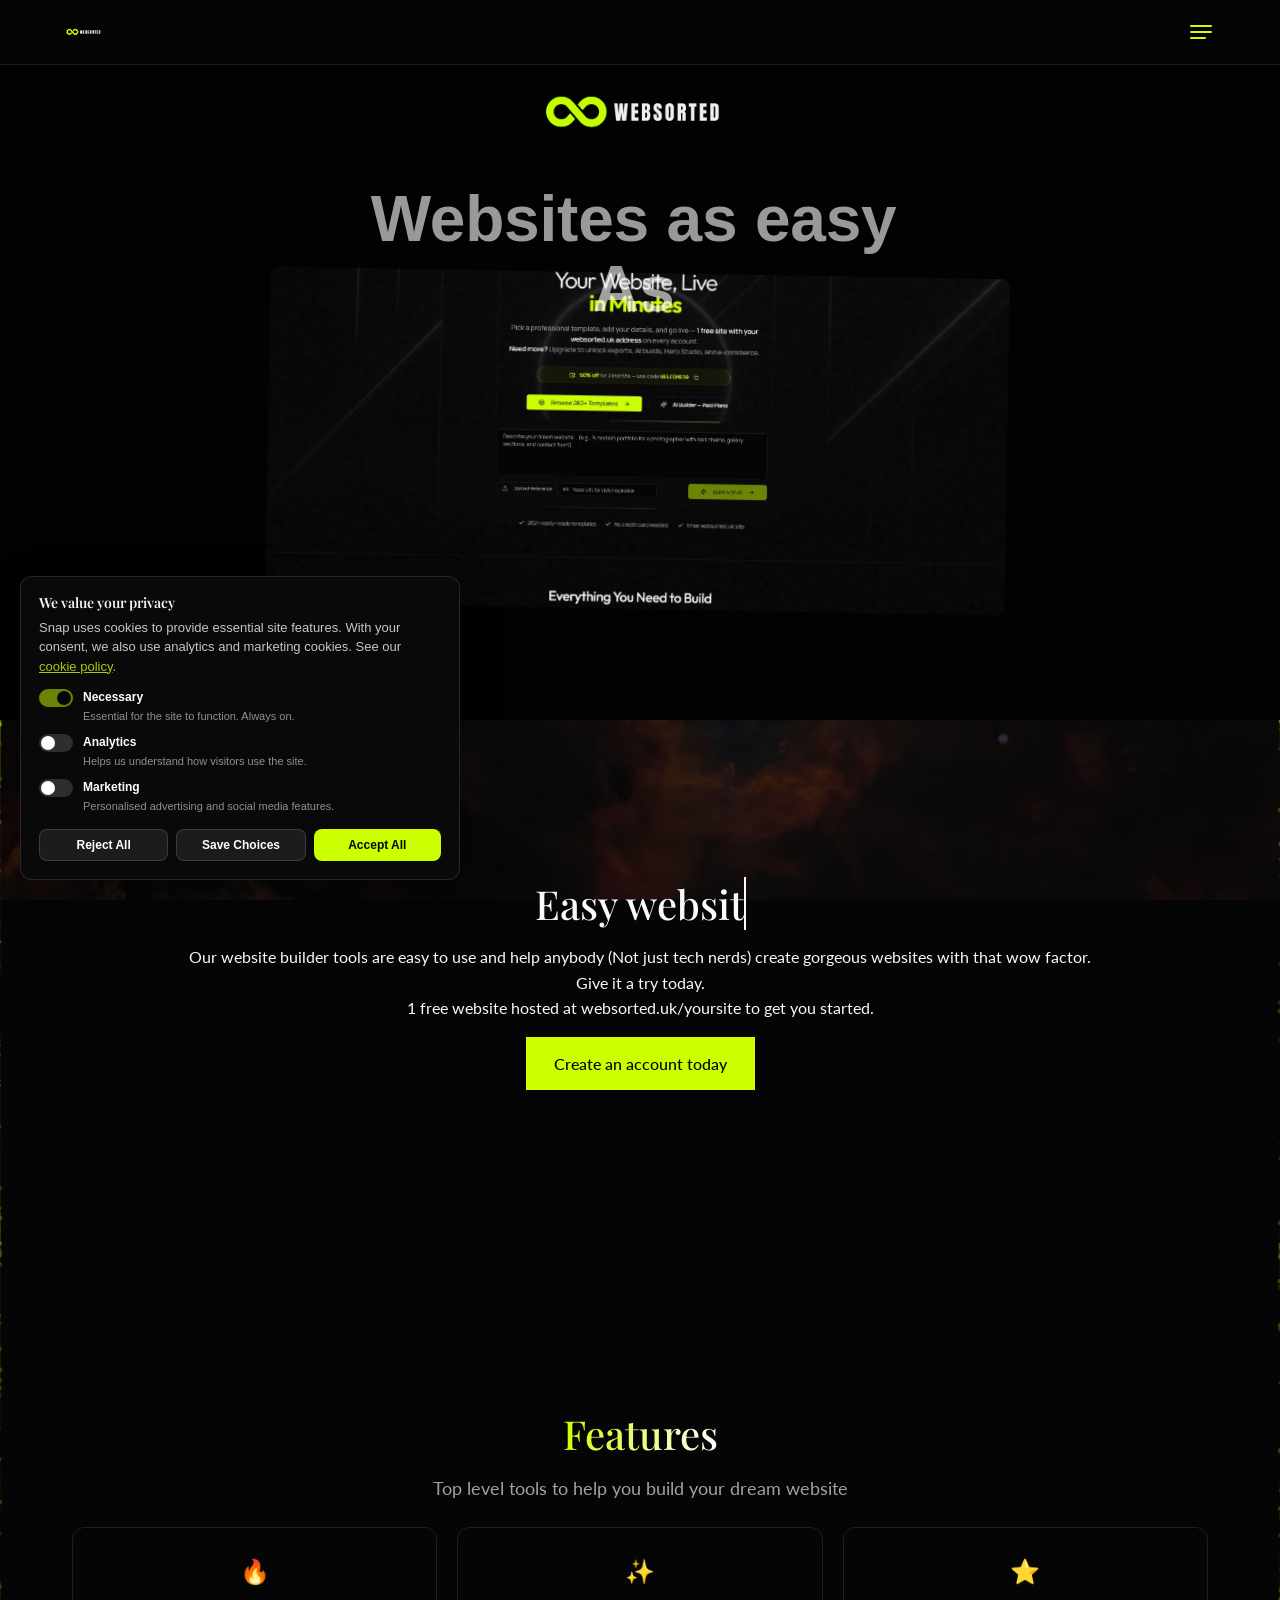
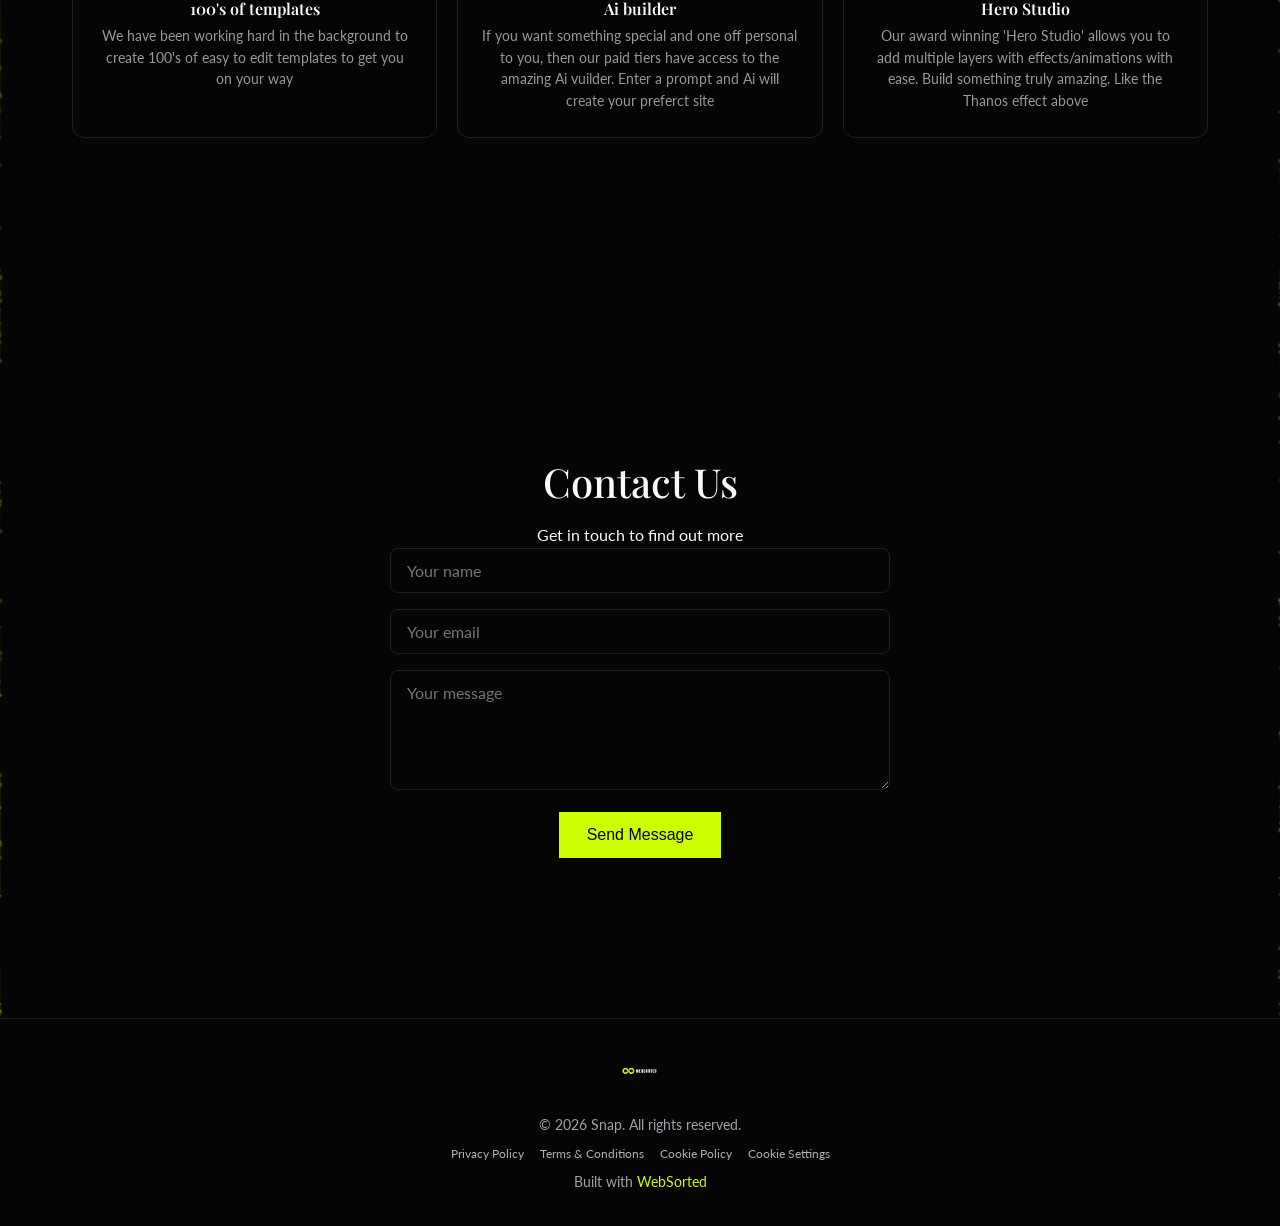
==== index.html @ fa904b23 "Deploy from WebSorted" ====
<!DOCTYPE html>
<html lang="en">
<head>
    <meta charset="UTF-8">
    <meta name="viewport" content="width=device-width, initial-scale=1.0">
    <meta name="description" content="Snap - Exquisite dining experience">
    <title>Snap</title>
    
    <link rel="canonical" href="https://arzcakes.github.io/snap/">
    <meta property="og:site_name" content="Snap">
    <meta property="og:type" content="website">
    <meta property="og:title" content="Snap">
    <meta property="og:description" content="Snap - Exquisite dining experience">
    <meta property="og:url" content="https://arzcakes.github.io/snap/">
    <meta property="og:image" content="[data-uri]">
    <meta name="twitter:card" content="summary_large_image">
    <meta name="twitter:title" content="Snap">
    <meta name="twitter:description" content="Snap - Exquisite dining experience">
    <meta name="twitter:image" content="[data-uri]">
    <link rel="preconnect" href="https://fonts.googleapis.com">
    <link rel="preconnect" href="https://fonts.gstatic.com" crossorigin>
    <link href="https://fonts.googleapis.com/css2?family=Playfair+Display:wght@300;400;500;600;700&family=Lato:wght@300;400;500;600&display=swap" rel="stylesheet">
    <link rel="stylesheet" href="styles.css">
    
    <script type="application/ld+json">{"@context":"https://schema.org","@graph":[{"@type":"WebSite","name":"Snap","description":"Snap - Exquisite dining experience","url":"https://arzcakes.github.io/snap/"}]}</script>
    
    <style>
      html{scroll-behavior:smooth;}
      /* Contact bar visual */
      .ws-contact-bar{font-size:12px;line-height:1.4;border-bottom:1px solid rgba(127,127,127,0.15);background:rgba(0,0,0,0.02);}
      @media (prefers-color-scheme:dark){.ws-contact-bar{background:rgba(255,255,255,0.03);}}
      body.theme-dark .ws-contact-bar,[data-theme="dark"] .ws-contact-bar{background:rgba(255,255,255,0.04);}
      .ws-cbar-inner{display:flex;align-items:center;justify-content:flex-end;gap:14px;padding:8px 0;min-height:36px;flex-wrap:wrap;}
      .ws-cbar-link{display:inline-flex;align-items:center;gap:6px;color:inherit;opacity:0.75;text-decoration:none;transition:opacity .15s,color .15s;}
      .ws-cbar-link:hover{opacity:1;color:#CCFF00;text-decoration:underline;text-underline-offset:3px;}
      .ws-cbar-ic{flex-shrink:0;opacity:0.9;}
      .ws-cbar-sep{width:1px;height:12px;background:currentColor;opacity:0.2;}
      @media (max-width:640px){
        .ws-contact-bar .ws-cbar-text{display:none;}
        .ws-cbar-inner{gap:18px;justify-content:center;}
        .ws-contact-bar.ws-cbar-hide-mobile{display:none;}
      }
      /* When the header owns positioning (sticky OR contact bar), the legacy
         .navbar{position:fixed} must be neutralised so nav + bar move as one. */
      .ws-site-header--owns .navbar{position:static;top:auto;left:auto;right:auto;}
      .ws-site-header--owns{position:relative;z-index:100;background:rgba(5,5,5,0.92);-webkit-backdrop-filter:saturate(1.4) blur(10px);backdrop-filter:saturate(1.4) blur(10px);border-bottom:1px solid var(--border,rgba(127,127,127,0.15));}
      [data-theme="dark"] .ws-site-header--owns,body.theme-dark .ws-site-header--owns{background:rgba(5,5,5,0.92);}
      [data-theme="light"] .ws-site-header--owns,body.theme-light .ws-site-header--owns{background:rgba(250,250,250,0.92);}
      /* Sticky behaviour */
      
      /* CRITICAL for position:sticky — any ancestor with `overflow:hidden`
         silently breaks sticky. The exporter's default body rule uses
         `overflow-x:hidden` which kills sticky on Samsung/Chrome/Safari.
         Override with `overflow-x:clip` (same visual result, does NOT create
         a scroll container, so sticky keeps working). */
      
      /* Mobile: make absolutely sure sticky is respected (some parent containers add overflow) */
      
      /* When the header owns positioning, the legacy body/hero padding-top:64px
         (added to compensate for the old fixed navbar) can cause double spacing.
         Neutralise it on the hero so the first section sits flush under the header. */
      .ws-site-header--owns + main .hero:first-child{padding-top:1rem;}
      /* Anchor jump offset — relevant whenever the header is sticky */
      
    </style>
    <script>
    (function(){
      // Compute the actual header height after load and expose as --ws-header-h
      // so scroll-padding-top + any layout offsets align pixel-perfectly, and
      // hide the legacy .navbar fixed positioning in the same frame.
      var root=document.documentElement;
      function setH(){
        var h=document.querySelector('.ws-site-header');
        if(!h)return;
        root.style.setProperty('--ws-header-h', h.offsetHeight + 'px');
      }
      if(document.readyState!=='loading'){setH();}else{document.addEventListener('DOMContentLoaded',setH);}
      window.addEventListener('resize',setH,{passive:true});
      window.addEventListener('load',setH,{passive:true});
    })();
    </script>
</head>
<body class="page-home">
    
    <div class="site-bg" style="background-image: url('[data-uri]'); background-attachment: fixed;"></div>
    <div class="site-bg-overlay" style="background: rgba(0,0,0,0.75);"></div>
    <header class="ws-site-header">
    <nav class="navbar">
        <div class="container nav-container">
            <a href="index.html" class="logo"><img src="[data-uri]" alt="Snap" class="nav-logo" style="height: 40px;"></a>
            <button class="hamburger" onclick="document.querySelector('.nav-mobile').classList.toggle('open')" aria-label="Menu">
                <span></span><span></span><span></span>
            </button>
        </div>
        <div class="nav-mobile">
            <a href="#section-1776413954912" class="nav-link">Snapping fingers</a>
<a href="#section-1776409153781" class="nav-link">Easy websites</a>
<a href="#section-1776409165657" class="nav-link">Features</a>
<a href="#section-1776510766763" class="nav-link">Contact Us</a>

        </div>
    </nav></header>

    <main style="overflow-x:clip;">
        
    <style>
      @media(max-width:767px){
        #custom-hero{aspect-ratio:9/16 !important;min-height:auto;}
        #custom-hero .ws-hero-canvas{position:relative !important;width:100%;height:100%;}
      }
    </style>
    <section id="custom-hero" class="section ws-custom-hero" style="position:relative;overflow:visible;width:100%;aspect-ratio:16/9;background-color:#050505;">
        <div style="position:absolute;inset:0;background:rgba(0,0,0,0.5);"></div>
        <div class="ws-hero-canvas" style="position:relative;left:0;width:100%;height:100%;overflow:visible;">
        <div id="ws-layer-dqz6ow4k2" class="ws-hero-layer" style="position:absolute;left:19.833333333333336%;width:60%;top:34.41%;height:60%;z-index:0;transform:rotate(1deg);overflow:visible;" data-scroll-from='{"opacity": 0}' data-scroll-to='{"opacity": 1}' data-dust-layer="true"><div style="width:100%;height:100%;opacity:1;overflow:visible;"><div class="ws-dust-dissolve" data-dust-wind="160" data-dust-dir="scatter" style="width:100%;height:100%;position:relative;overflow:visible;"><img src="[data-uri]" alt="" crossorigin="anonymous" style="width:100%;height:100%;object-fit:cover;border-radius:8px;display:block;transition:opacity 0.15s ease;" class="ws-dust-img"><canvas style="position:absolute;top:-200%;left:-200%;width:500%;height:500%;pointer-events:none;opacity:0;" class="ws-dust-canvas"></canvas></div></div></div>
<style>@media(max-width:1023px){#ws-layer-dqz6ow4k2{left:19.31% !important;width:60% !important;top:36.49% !important;height:60% !important}}</style>
<div id="ws-layer-n9xprxiy2" class="ws-hero-layer" style="position:absolute;left:41.333333333333336%;width:18%;top:97.5%;z-index:1;transform:rotate(2deg);" data-parallax="0.75" data-scroll-from='{"opacity": 0}' data-scroll-to='{"opacity": 1}' data-scroll-delay='0.3'><div style="width:100%;height:100%;opacity:1;"><style>.ws-hero-btn-n9xprxiy2:hover{background-color:#B8E600!important;color:!important;transform:scale(1.05);}</style><a class="ws-hero-btn-n9xprxiy2" href="https://ai-site-gen-18.preview.emergentagent.com/pricing" target="_blank" rel="noopener noreferrer" style="display:inline-flex;align-items:center;gap:0.4em;justify-content:center;font-family:Outfit,sans-serif;font-size:clamp(10px,1.333vw,16px);font-weight:600;color:#000000;background-color:#CCFF00;border:none;border-radius:8px;padding:clamp(6px,1.167vw,14px) clamp(12px,2.333vw,28px);cursor:pointer;white-space:nowrap;text-decoration:none;transition:background-color 0.2s,color 0.2s,transform 0.2s;">Hero Studio!</a></div></div>
<style>@media(max-width:767px){#ws-layer-n9xprxiy2{left:42.36% !important;width:18% !important;top:95.32% !important}}</style>
<div id="ws-layer-zt0rao9zn" class="ws-hero-layer ws-anim-fadeIn" style="position:absolute;left:19.5%;width:60%;top:14.93%;z-index:2;--anim-dur:1s;--anim-delay:0.5s;" data-parallax="0.4" data-mouse-follow="0.3"><div style="width:100%;height:100%;opacity:0.6;filter:blur(0.042vw);"><div style="font-family:Outfit,sans-serif;font-size:clamp(16px, 5.333vw, 64px);font-weight:700;color:#FFFFFF;text-align:center;line-height:1.1;letter-spacing:clamp(-0.2px, -0.083vw, -1px);white-space:pre-wrap;">Websites as easy
As</div></div></div>
<div id="ws-layer-r6y1hq8vf" class="ws-hero-layer" style="position:absolute;left:21.666666666666675%;width:54.333333333333336%;top:54.67%;z-index:3;" data-mouse-follow="0.4" data-scroll-from='{"opacity": 0}' data-scroll-to='{"opacity": 1}'><div style="width:100%;height:100%;opacity:0.85;filter:blur(0.042vw);"><div style="font-family:Outfit,sans-serif;font-size:clamp(21px, 7.0vw, 84px);font-weight:600;color:#FFFFFF;text-align:center;line-height:1.15;letter-spacing:clamp(-0.2px, -0.083vw, -1px);white-space:pre-wrap;">SNAPPING
Your fingers</div></div></div>
<style>@media(max-width:1023px){#ws-layer-r6y1hq8vf{left:23.47% !important;width:54.333333333333336% !important;top:67.56% !important}}</style>
<style>@media(max-width:767px){#ws-layer-r6y1hq8vf{left:23.96% !important;width:54.333333333333336% !important;top:75.12% !important}}</style>
<div id="ws-layer-9xklzo9zt" class="ws-hero-layer" style="position:absolute;left:41.41666666666667%;width:16.5%;top:-0.85%;height:13.26%;z-index:4;"><div style="width:100%;height:100%;opacity:1;"><div style="width:100%;height:100%;position:relative;overflow:hidden;border-radius:8px;"><img src="[data-uri]" alt="" style="width:100%;height:100%;object-fit:cover;"></div></div></div>

        </div>
    </section>
<div class="section" style="position:relative;overflow:hidden;" data-particles='{"color": "#CCFF00", "count": 75, "speed": 0.5, "opacity": 0.3}'><div class="ws-scroll-fade-up">
    <section id="about" class="section section-centered">
        <div class="container">
            <h2 class="ws-align-center"><span class="ws-text-typing" data-typewriter="Easy websites"></span></h2><p class="text"><p>Our website builder tools are easy to use and help anybody (Not just tech nerds) create gorgeous websites with that wow factor.</p><p></p><p>Give it a try today.</p><p></p><p>1 free website hosted at websorted.uk/yoursite to get you started.</p></p><div style="margin-top:1rem;"><div class="ws-align-center"><a href="https://ai-site-gen-18.preview.emergentagent.com/pricing" class="btn btn-primary">Create an account today</a></div></div>
            
            
            
        </div>
    </section>
</div></div><div class="section" style="position:relative;overflow:hidden;" data-particles='{"color": "#CCFF00", "count": 75, "speed": 0.5, "opacity": 0.3}'>
    <section id="features" class="section section-centered">
        <div class="container">
            <h2><span class="ws-text-gradient">Features</span></h2><p class="subheading">Top level tools to help you build your dream website</p>
            
            <div class="features-grid" style="display:grid;grid-template-columns:repeat(auto-fit,minmax(280px,1fr));gap:20px;margin-top:24px;"><div class="feature-card" style="padding:24px;border-radius:12px;background:var(--card-bg);border:1px solid var(--border);"><div style="font-size:1.5rem;margin-bottom:8px;">🔥</div><h3 style="font-size:1rem;font-weight:600;margin-bottom:8px;">100's of templates</h3><p style="font-size:0.85rem;opacity:0.6;">We have been working hard in the background to create 100's of easy to edit templates to get you on your way</p></div><div class="feature-card" style="padding:24px;border-radius:12px;background:var(--card-bg);border:1px solid var(--border);"><div style="font-size:1.5rem;margin-bottom:8px;">✨</div><h3 style="font-size:1rem;font-weight:600;margin-bottom:8px;">Ai builder</h3><p style="font-size:0.85rem;opacity:0.6;">If you want something special and one off personal to you, then our paid tiers have access to the amazing Ai vuilder. Enter a prompt and Ai will create your preferct site</p></div><div class="feature-card" style="padding:24px;border-radius:12px;background:var(--card-bg);border:1px solid var(--border);"><div style="font-size:1.5rem;margin-bottom:8px;">⭐</div><h3 style="font-size:1rem;font-weight:600;margin-bottom:8px;">Hero Studio</h3><p style="font-size:0.85rem;opacity:0.6;">Our award winning 'Hero Studio' allows you to add multiple layers with effects/animations with ease. Build something truly amazing. Like the Thanos effect above</p></div></div>
            
        </div>
    </section>
</div><div class="section" style="position:relative;overflow:hidden;" data-particles='{"color": "#CCFF00", "count": 75, "speed": 0.5, "opacity": 0.3}'><div class="ws-scroll-flip-up">
    <section id="contact" class="section section-centered">
        <div class="container">
            <h2>Contact Us</h2>
            <p class="section-subtitle">Get in touch to find out more</p>
            
            <form class="contact-form" onsubmit="return wsContactSubmit(this)">
                <div class="form-group">
                    <input type="text" name="name" class="form-input" placeholder="Your name" required>
                </div>
                <div class="form-group">
                    <input type="email" name="email" class="form-input" placeholder="Your email" required>
                </div>
                <div class="form-group">
                    <textarea name="message" class="form-input" placeholder="Your message" required></textarea>
                </div>
                <button type="submit" class="btn btn-primary">Send Message</button>
                <p class="contact-status" style="margin-top:1rem;font-size:0.875rem;display:none;"></p>
            </form>
        </div>
    </section>
</div></div>
    </main>

    <footer class="footer">
        <div class="container">
            <div class="footer-logo"><img src="[data-uri]" alt="Snap" class="nav-logo" style="height: 40px;"></div>
            <p>&copy; 2026 Snap. All rights reserved.</p>
            
            <nav class="footer-legal" aria-label="Legal" style="margin-top:8px;display:flex;gap:16px;flex-wrap:wrap;justify-content:center;font-size:12px;opacity:0.7;">
                <a href="privacy.html" data-testid="footer-link-privacy">Privacy Policy</a>
                <a href="terms.html" data-testid="footer-link-terms">Terms &amp; Conditions</a>
                <a href="cookies.html" data-testid="footer-link-cookies">Cookie Policy</a>
                <a href="#" onclick="if(window.wsConsent){window.wsConsent.show();}return false;" data-testid="footer-link-cookie-settings">Cookie Settings</a>
            </nav>
            <p class="footer-credit">Built with <a href="https://websorted.uk" target="_blank">WebSorted</a></p>
        </div>
    </footer>
    
    
    

<div class="ws-consent-banner" id="ws-consent-banner" role="dialog" aria-labelledby="ws-consent-title" aria-describedby="ws-consent-desc" data-testid="cookie-banner">
  <h3 id="ws-consent-title">We value your privacy</h3>
  <p id="ws-consent-desc">Snap uses cookies to provide essential site features. With your consent, we also use analytics and marketing cookies. See our <a href="./cookies.html">cookie policy</a>.</p>
  
    <div class="ws-consent-categories">
      <label class="ws-consent-category">
        <span class="ws-consent-toggle">
          <input type="checkbox" checked disabled data-cat="necessary" />
          <span class="ws-consent-slider"></span>
        </span>
        <span class="ws-consent-cat-label"><strong>Necessary</strong><span>Essential for the site to function. Always on.</span></span>
      </label>
      <label class="ws-consent-category">
        <span class="ws-consent-toggle">
          <input type="checkbox" data-cat="analytics" />
          <span class="ws-consent-slider"></span>
        </span>
        <span class="ws-consent-cat-label"><strong>Analytics</strong><span>Helps us understand how visitors use the site.</span></span>
      </label>
      <label class="ws-consent-category">
        <span class="ws-consent-toggle">
          <input type="checkbox" data-cat="marketing" />
          <span class="ws-consent-slider"></span>
        </span>
        <span class="ws-consent-cat-label"><strong>Marketing</strong><span>Personalised advertising and social media features.</span></span>
      </label>
    </div>
  
    <div class="ws-consent-actions">
      <button class="ws-consent-btn ws-consent-btn-secondary" data-action="reject">Reject All</button>
      <button class="ws-consent-btn ws-consent-btn-secondary" data-action="save">Save Choices</button>
      <button class="ws-consent-btn ws-consent-btn-primary" data-action="accept-all">Accept All</button>
    </div>
</div>
<button class="ws-consent-toggle-reopen" id="ws-consent-reopen" data-testid="cookie-banner-reopen">Cookie Settings</button>

<script>
(function () {
  var STORAGE_KEY = 'ws_cookie_consent';
  var banner = document.getElementById('ws-consent-banner');
  var reopen = document.getElementById('ws-consent-reopen');
  if (!banner) return;

  function loadConsent() {
    try { return JSON.parse(localStorage.getItem(STORAGE_KEY)); } catch (e) { return null; }
  }
  function saveConsent(categories) {
    var record = {
      accepted: true,
      timestamp: new Date().toISOString(),
      categories: Object.assign({ necessary: true, analytics: false, marketing: false }, categories || {})
    };
    localStorage.setItem(STORAGE_KEY, JSON.stringify(record));
    window.dispatchEvent(new CustomEvent('wsConsentUpdated', { detail: record }));
    return record;
  }
  function showBanner() {
    banner.style.display = 'block';
    requestAnimationFrame(function () { banner.classList.add('ws-consent-show'); });
    if (reopen) reopen.style.display = 'none';
  }
  function hideBanner() {
    banner.classList.remove('ws-consent-show');
    setTimeout(function () { banner.style.display = 'none'; }, 350);
    if (reopen) reopen.style.display = 'inline-block';
  }
  function currentCategories() {
    var cats = { necessary: true, analytics: false, marketing: false };
    banner.querySelectorAll('input[data-cat]').forEach(function (inp) {
      cats[inp.dataset.cat] = !!inp.checked;
    });
    return cats;
  }
  function applyRecord(rec) {
    if (!rec) return;
    banner.querySelectorAll('input[data-cat]').forEach(function (inp) {
      if (rec.categories && rec.categories[inp.dataset.cat] !== undefined && !inp.disabled) {
        inp.checked = !!rec.categories[inp.dataset.cat];
      }
    });
  }

  var existing = loadConsent();
  if (!existing) {
    showBanner();
  } else {
    banner.style.display = 'none';
    if (reopen) reopen.style.display = 'inline-block';
    applyRecord(existing);
    window.dispatchEvent(new CustomEvent('wsConsentUpdated', { detail: existing }));
  }

  banner.addEventListener('click', function (e) {
    var a = e.target.closest('[data-action]');
    if (!a) return;
    var action = a.dataset.action;
    if (action === 'accept-all') {
      saveConsent({ necessary: true, analytics: true, marketing: true });
      banner.querySelectorAll('input[data-cat]').forEach(function (inp) { if (!inp.disabled) inp.checked = true; });
      hideBanner();
    } else if (action === 'reject') {
      saveConsent({ necessary: true, analytics: false, marketing: false });
      banner.querySelectorAll('input[data-cat]').forEach(function (inp) { if (!inp.disabled) inp.checked = false; });
      hideBanner();
    } else if (action === 'save') {
      saveConsent(currentCategories());
      hideBanner();
    }
  });

  if (reopen) reopen.addEventListener('click', showBanner);

  // Expose programmatic API
  window.wsConsent = {
    get: loadConsent,
    show: showBanner,
    has: function (category) {
      var r = loadConsent();
      return !!(r && r.categories && r.categories[category]);
    },
    reset: function () { localStorage.removeItem(STORAGE_KEY); showBanner(); },
  };
})();
</script>

    <script>
    // Mobile viewport height fix
    (function(){
      function setVh(){
        var vh = window.innerHeight * 0.01;
        document.documentElement.style.setProperty('--vh', vh + 'px');
      }
      setVh();
      window.addEventListener('resize', setVh);
    })();
    // Scroll Reveal - requestAnimationFrame loop (bulletproof mobile+desktop)
    (function(){
      var scrollEls = document.querySelectorAll('[class*="ws-scroll-"]');
      var textEls = document.querySelectorAll('.ws-text-word-fade, .ws-text-letter-reveal');
      var typeEls = document.querySelectorAll('[data-typewriter]');
      var animEls = document.querySelectorAll('[class*="ws-anim-"], [class*="ws-imask-"], .ws-ba-animate-in .ws-ba');
      var active = true;
      function getDelay(el){ var d=el.getAttribute('data-effect-delay'); return d?parseFloat(d)*1000:0; }
      function delayedAdd(el,cls){ var d=getDelay(el); if(d>0){ el.setAttribute('data-pending','1'); setTimeout(function(){ el.classList.add(cls); },d); } else { el.classList.add(cls); } }
      function check(){
        var vh = window.innerHeight || document.documentElement.clientHeight;
        var isMob = window.innerWidth <= 768;
        var trigger = isMob ? vh * 0.75 : vh * 0.6;
        var pending = false;
        for(var i=0;i<scrollEls.length;i++){
          if(scrollEls[i].classList.contains('ws-visible')||scrollEls[i].getAttribute('data-pending')) continue;
          pending = true;
          var r = scrollEls[i].getBoundingClientRect();
          if(r.top < trigger && r.bottom > 0) delayedAdd(scrollEls[i],'ws-visible');
        }
        for(var i=0;i<textEls.length;i++){
          if(textEls[i].classList.contains('ws-in-view')||textEls[i].getAttribute('data-pending')) continue;
          pending = true;
          var r = textEls[i].getBoundingClientRect();
          if(r.top < trigger && r.bottom > 0) delayedAdd(textEls[i],'ws-in-view');
        }
        for(var i=0;i<animEls.length;i++){
          if(animEls[i].classList.contains('ws-in-view')||animEls[i].getAttribute('data-pending')) continue;
          pending = true;
          var r = animEls[i].getBoundingClientRect();
          // Hero layers: trigger when parent hero section is visible (hero can be taller than viewport)
          var heroParent = animEls[i].closest('.ws-custom-hero');
          var t = heroParent ? vh : trigger;
          if(r.top < t && r.bottom > 0) delayedAdd(animEls[i],'ws-in-view');
        }
        for(var i=0;i<typeEls.length;i++){
          if(typeEls[i].getAttribute('data-started')) continue;
          pending = true;
          var r = typeEls[i].getBoundingClientRect();
          if(r.top < trigger && r.bottom > 0){ typeEls[i].setAttribute('data-started','1'); var d=getDelay(typeEls[i]); if(d>0){ setTimeout(function(e){ startTypewriter(e); }.bind(null,typeEls[i]),d); } else { startTypewriter(typeEls[i]); } }
        }
        if(!pending) active = false;
      }
      function loop(){ if(!active) return; check(); requestAnimationFrame(loop); }
      // Wait for full page load before starting — prevents premature triggering
      window.addEventListener('load', function(){
        setTimeout(function(){ active=true; requestAnimationFrame(loop); }, 300);
      });
      window.addEventListener('scroll', function(){ if(!active){ active=true; requestAnimationFrame(loop); } check(); }, {passive:true});
      document.addEventListener('touchmove', function(){ if(!active){ active=true; requestAnimationFrame(loop); } check(); }, {passive:true});
    })();
    // Typewriter helper
    function startTypewriter(el){
      var text = el.getAttribute('data-typewriter');
      var j = 0;
      var iv = setInterval(function(){
        j++;
        el.textContent = text.slice(0, j);
        if(j >= text.length){ clearInterval(iv); setTimeout(function(){ el.classList.add('ws-typed'); }, 2000); }
      }, 120);
    }
    // Motion Pack — Counter animation (numbers count up on scroll-in)
    (function(){
      if (window.matchMedia && window.matchMedia('(prefers-reduced-motion: reduce)').matches) return;
      var counters = document.querySelectorAll('[data-counter-to]');
      if(!counters.length) return;
      function runCounter(el){
        if(el.__ws_counting) return;
        el.__ws_counting = true;
        var raw = parseFloat(el.getAttribute('data-counter-to') || '0');
        if(!isFinite(raw)) return;
        var isInt = raw === Math.floor(raw);
        var duration = 1400;
        var start = performance.now();
        function step(now){
          var t = Math.min(1, (now - start) / duration);
          // easeOutExpo
          var eased = t === 1 ? 1 : 1 - Math.pow(2, -10 * t);
          var current = raw * eased;
          el.textContent = isInt ? Math.round(current).toLocaleString() : current.toFixed(1);
          if(t < 1) requestAnimationFrame(step);
          else el.textContent = isInt ? Math.round(raw).toLocaleString() : raw.toString();
        }
        requestAnimationFrame(step);
      }
      if ('IntersectionObserver' in window) {
        var io = new IntersectionObserver(function(entries){
          entries.forEach(function(e){ if(e.isIntersecting) runCounter(e.target); });
        }, {threshold: 0.3});
        counters.forEach(function(c){ io.observe(c); });
      } else {
        counters.forEach(runCounter);
      }
    })();
    // Motion Pack — Pricing billing-toggle (Monthly / Yearly)
    (function(){
      document.querySelectorAll('.ws-pricing-has-toggle').forEach(function(section){
        var buttons = section.querySelectorAll('.ws-pricing-toggle-btn');
        if(!buttons.length) return;
        buttons.forEach(function(btn){
          btn.addEventListener('click', function(){
            var mode = btn.getAttribute('data-billing');
            buttons.forEach(function(b){ b.classList.toggle('active', b === btn); });
            section.querySelectorAll('.pricing-card .price, .ws-pricing-th-price').forEach(function(priceEl){
              var v = priceEl.getAttribute(mode === 'y' ? 'data-y' : 'data-m');
              if(v == null) return;
              var valueEl = priceEl.querySelector('.ws-price-v');
              var periodEl = priceEl.querySelector('.ws-price-period');
              if(valueEl){
                // Preserve the currency prefix that was in the original markup
                var currency = (valueEl.textContent.match(/^[^0-9]+/) || [''])[0];
                valueEl.textContent = currency + v;
              }
              if(periodEl){
                periodEl.textContent = mode === 'y' ? '/yr' : '/mo';
              }
            });
          });
        });
      });
    })();
    // Motion Pack — Before/After slider (drag + touch)
    (function(){
      document.querySelectorAll('.ws-ba').forEach(function(wrap){
        var handle = wrap.querySelector('.ws-ba-handle');
        if(!handle) return;
        var dragging = false;
        function setPos(clientX){
          var rect = wrap.getBoundingClientRect();
          var pct = Math.max(0, Math.min(100, ((clientX - rect.left) / rect.width) * 100));
          wrap.style.setProperty('--ws-ba-pos', pct.toFixed(2) + '%');
          handle.setAttribute('aria-valuenow', Math.round(pct));
        }
        function onDown(e){
          dragging = true;
          wrap.classList.add('dragging');
          setPos(e.touches ? e.touches[0].clientX : e.clientX);
          e.preventDefault();
        }
        function onMove(e){
          if(!dragging) return;
          setPos(e.touches ? e.touches[0].clientX : e.clientX);
        }
        function onUp(){ dragging = false; wrap.classList.remove('dragging'); }
        wrap.addEventListener('pointerdown', onDown);
        window.addEventListener('pointermove', onMove, {passive: true});
        window.addEventListener('pointerup', onUp);
        // Keyboard: left/right arrows on the handle nudge 5% each step
        handle.addEventListener('keydown', function(e){
          var delta = 0;
          if(e.key === 'ArrowLeft')  delta = -5;
          if(e.key === 'ArrowRight') delta = 5;
          if(!delta) return;
          var current = parseFloat((wrap.style.getPropertyValue('--ws-ba-pos') || (wrap.getAttribute('data-initial') + '%')).replace('%','')) || 50;
          var next = Math.max(0, Math.min(100, current + delta));
          wrap.style.setProperty('--ws-ba-pos', next + '%');
          handle.setAttribute('aria-valuenow', Math.round(next));
          e.preventDefault();
        });
      });
    })();
    // Sticky Scroll Slides (rAF loop)
    (function(){
      var isMob = window.innerWidth <= 768;
      if(isMob) return;
      document.querySelectorAll('.ws-sticky-container').forEach(function(container){
        var slides = container.querySelectorAll('.ws-sticky-slide');
        var dots = container.querySelectorAll('.ws-sticky-dot');
        if(slides.length<2) return;
        if(slides[0]) slides[0].classList.add('active');
        if(dots[0]) dots[0].classList.add('active');
        function tick(){
          var rect = container.getBoundingClientRect();
          var totalH = container.offsetHeight - window.innerHeight;
          if(totalH<=0){ requestAnimationFrame(tick); return; }
          var scrolled = -rect.top;
          var p = Math.max(0, Math.min(1, scrolled / totalH));
          var active = Math.min(Math.floor(p * slides.length), slides.length - 1);
          for(var i=0;i<slides.length;i++){
            slides[i].classList.toggle('active', i===active);
            if(dots[i]) dots[i].classList.toggle('active', i===active);
          }
          requestAnimationFrame(tick);
        }
        requestAnimationFrame(tick);
      });
    })();
    // Carousel navigation
    (function(){
      document.querySelectorAll('.ws-carousel-wrap').forEach(function(wrap){
        var c = wrap.querySelector('.ws-carousel');
        var prev = wrap.querySelector('.ws-carousel-btn.prev');
        var next = wrap.querySelector('.ws-carousel-btn.next');
        if(prev) prev.addEventListener('click', function(){ c.scrollBy({left:-300, behavior:'smooth'}); });
        if(next) next.addEventListener('click', function(){ c.scrollBy({left:300, behavior:'smooth'}); });
      });
    })();
    // Mouse tilt on cards
    (function(){
      document.querySelectorAll('.ws-tilt-card').forEach(function(card){
        card.addEventListener('mousemove', function(e){
          var r = card.getBoundingClientRect();
          var x = ((e.clientX - r.left) / r.width - 0.5) * 2;
          var y = ((e.clientY - r.top) / r.height - 0.5) * 2;
          card.style.transform = 'perspective(600px) rotateX(' + (y*-8) + 'deg) rotateY(' + (x*8) + 'deg)';
          card.style.transition = 'transform 0.1s ease-out';
        });
        card.addEventListener('mouseleave', function(){
          card.style.transform = 'perspective(600px) rotateX(0) rotateY(0)';
          card.style.transition = 'transform 0.4s ease-out';
        });
      });
    })();
    // Floating particles
    (function(){
      document.querySelectorAll('[data-particles]').forEach(function(el){
        var cfg = JSON.parse(el.getAttribute('data-particles'));
        var canvas = document.createElement('canvas');
        canvas.style.cssText = 'position:absolute;top:0;left:0;width:100%;height:100%;pointer-events:none;z-index:2;';
        el.style.position = 'relative';
        el.appendChild(canvas);
        var ctx = canvas.getContext('2d');
        var w, h;
        function resize(){ var r=el.getBoundingClientRect(); w=canvas.width=r.width; h=canvas.height=r.height; }
        setTimeout(resize, 100);
        var ps = [];
        for(var i=0;i<(cfg.count||40);i++){
          ps.push({x:Math.random()*800, y:Math.random()*800, r:Math.random()*2+0.5, dx:(Math.random()-0.5)*(cfg.speed||0.5), dy:(Math.random()-0.5)*(cfg.speed||0.5), o:Math.random()*0.5+0.3});
        }
        function draw(){
          if(!w||!h) resize();
          ctx.clearRect(0,0,w,h);
          for(var i=0;i<ps.length;i++){
            var p=ps[i]; p.x+=p.dx; p.y+=p.dy;
            if(p.x<0)p.x=w; if(p.x>w)p.x=0; if(p.y<0)p.y=h; if(p.y>h)p.y=0;
            ctx.beginPath(); ctx.arc(p.x,p.y,p.r,0,Math.PI*2);
            ctx.fillStyle=cfg.color||'#fff'; ctx.globalAlpha=p.o*(cfg.opacity||0.3); ctx.fill();
          }
          ctx.globalAlpha=(cfg.opacity||0.3)*0.15; ctx.strokeStyle=cfg.color||'#fff'; ctx.lineWidth=0.5;
          for(var i=0;i<ps.length;i++){ for(var j=i+1;j<ps.length;j++){
            var a=ps[i],b=ps[j],d=Math.hypot(a.x-b.x,a.y-b.y);
            if(d<120){ ctx.globalAlpha=(cfg.opacity||0.3)*0.15*(1-d/120); ctx.beginPath(); ctx.moveTo(a.x,a.y); ctx.lineTo(b.x,b.y); ctx.stroke(); }
          }}
          requestAnimationFrame(draw);
        }
        draw();
        window.addEventListener('resize', resize);
      });
    })();
    // Hero Studio layers: mouse follow + parallax
    (function(){
      // Cinematic Slider: sunbeam canvas + slide transitions
      document.querySelectorAll('.ws-cinematic-slider').forEach(function(section){
        var canvas = section.querySelector('.ws-cs-canvas');
        var slides = section.querySelectorAll('.ws-cs-slide');
        var dots = section.querySelectorAll('.ws-cs-dot');
        var prevBtn = section.querySelector('.ws-cs-prev');
        var nextBtn = section.querySelector('.ws-cs-next');
        var rayColor = section.getAttribute('data-ray-color') || '#CCFF00';
        var autoplaySpeed = (parseFloat(section.getAttribute('data-autoplay')) || 5) * 1000;
        var current = 0;
        var transitioning = false;
        var mouse = {x:0.5, y:0.5, tx:0.5, ty:0.5};

        // Canvas cinematic volumetric sunbeam rays
        if(canvas){
          var ctx = canvas.getContext('2d');
          // Parse ray color to RGB
          var _pr = parseInt(rayColor.slice(1,3),16), _pg = parseInt(rayColor.slice(3,5),16), _pb = parseInt(rayColor.slice(5,7),16);
          var warm = {r:Math.min(255,_pr+40),g:Math.min(255,_pg+10),b:Math.max(0,_pb-30)};
          var cool = {r:Math.max(0,_pr-20),g:Math.min(255,_pg+15),b:Math.min(255,_pb+40)};
          function rgba(c,a){ return 'rgba('+c.r+','+c.g+','+c.b+','+a+')'; }
          var rcol = {r:_pr,g:_pg,b:_pb};
          // Dust particles
          var particles = [];
          for(var pi=0;pi<60;pi++) particles.push({x:Math.random(),y:Math.random(),sz:0.5+Math.random()*2,sp:0.0001+Math.random()*0.0003,dr:Math.random()*Math.PI*2,op:0.1+Math.random()*0.4,ph:Math.random()*Math.PI*2});

          function drawRays(){
            var w = canvas.width = canvas.offsetWidth;
            var h = canvas.height = canvas.offsetHeight;
            ctx.clearRect(0,0,w,h);
            mouse.tx += (mouse.x - mouse.tx) * 0.03;
            mouse.ty += (mouse.y - mouse.ty) * 0.03;
            var cx = w * mouse.tx;
            var cy = h * mouse.ty * 0.5;
            var t = Date.now() * 0.0002;
            // Volumetric god-rays
            for(var i=0;i<18;i++){
              var ba = (i/18)*Math.PI*2;
              var sway = Math.sin(t*0.7+i*1.3)*0.12 + Math.sin(t*1.1+i*0.5)*0.06;
              var angle = ba + t*0.15 + sway;
              var len = Math.max(w,h)*(1.3+Math.sin(t+i*0.8)*0.2);
              var bsp = i%3===0?0.08:(i%3===1?0.04:0.025);
              var spread = bsp + Math.sin(t*1.5+i*2)*0.015;
              var bop = i%3===0?0.07:0.04;
              var op = bop + Math.sin(t*0.6+i*1.7)*0.025;
              ctx.save(); ctx.translate(cx,cy); ctx.rotate(angle);
              ctx.beginPath(); ctx.moveTo(0,0); ctx.lineTo(len,-len*spread); ctx.lineTo(len,len*spread); ctx.closePath();
              var g = ctx.createLinearGradient(0,0,len,0);
              g.addColorStop(0,rgba(warm,op*1.5)); g.addColorStop(0.15,rgba(rcol,op*1.2)); g.addColorStop(0.4,rgba(rcol,op*0.7)); g.addColorStop(0.7,rgba(cool,op*0.3)); g.addColorStop(1,rgba(cool,0));
              ctx.fillStyle=g; ctx.fill();
              if(i%3===0){
                ctx.beginPath(); ctx.moveTo(0,0); ctx.lineTo(len*0.7,-len*spread*2); ctx.lineTo(len*0.7,len*spread*2); ctx.closePath();
                var sg=ctx.createLinearGradient(0,0,len*0.7,0); sg.addColorStop(0,rgba(warm,op*0.4)); sg.addColorStop(0.5,rgba(rcol,op*0.1)); sg.addColorStop(1,rgba(rcol,0));
                ctx.fillStyle=sg; ctx.fill();
              }
              ctx.restore();
            }
            // Central glow
            var glsz=w*0.4, glow=ctx.createRadialGradient(cx,cy,0,cx,cy,glsz);
            glow.addColorStop(0,rgba(warm,0.15)); glow.addColorStop(0.2,rgba(rcol,0.08)); glow.addColorStop(0.5,rgba(cool,0.03)); glow.addColorStop(1,rgba(cool,0));
            ctx.fillStyle=glow; ctx.fillRect(0,0,w,h);
            // Lens flare rings
            for(var r=0;r<3;r++){ var rad=20+r*35+Math.sin(t*2+r)*5; ctx.beginPath(); ctx.arc(cx,cy,rad,0,Math.PI*2); ctx.strokeStyle=rgba(rcol,0.04-r*0.01); ctx.lineWidth=1.5; ctx.stroke(); }
            // Dust particles
            var now=Date.now();
            for(var di=0;di<particles.length;di++){
              var p=particles[di];
              var px=((p.x+Math.sin(now*p.sp+p.dr)*0.05)%1)*w;
              var py=((p.y+now*p.sp*0.3)%1)*h;
              var dx=px-cx,dy=py-cy,dist=Math.sqrt(dx*dx+dy*dy),md=Math.max(w,h)*0.7;
              if(dist>md) continue;
              var br=(1-dist/md)*p.op*(0.5+Math.sin(now*0.002+p.ph)*0.5);
              if(br<0.02) continue;
              ctx.beginPath(); ctx.arc(px,py,p.sz,0,Math.PI*2); ctx.fillStyle=rgba(warm,br); ctx.fill();
            }
            requestAnimationFrame(drawRays);
          }
          requestAnimationFrame(drawRays);
        }

        section.addEventListener('mousemove', function(e){
          var r = section.getBoundingClientRect();
          mouse.x = (e.clientX - r.left) / r.width;
          mouse.y = (e.clientY - r.top) / r.height;
        });

        function goTo(idx){
          if(transitioning || idx === current) return;
          transitioning = true;
          if(slides[current]) slides[current].classList.remove('active');
          if(dots[current]) dots[current].classList.remove('active');
          if(dots[current]) dots[current].style.background = '';
          if(dots[current]) dots[current].style.width = '';
          setTimeout(function(){
            current = idx;
            if(slides[current]) slides[current].classList.add('active');
            if(dots[current]) dots[current].classList.add('active');
            if(dots[current]) dots[current].style.background = rayColor;
            if(dots[current]) dots[current].style.width = '24px';
            setTimeout(function(){ transitioning = false; }, 800);
          }, 700);
        }
        if(prevBtn) prevBtn.addEventListener('click', function(){ goTo((current-1+slides.length)%slides.length); });
        if(nextBtn) nextBtn.addEventListener('click', function(){ goTo((current+1)%slides.length); });
        dots.forEach(function(d,i){ d.addEventListener('click', function(){ goTo(i); }); });
        if(dots[0]){ dots[0].style.background = rayColor; dots[0].style.width = '24px'; }
        if(slides[0]) slides[0].querySelector('.ws-cs-counter').style.color = rayColor;

        // Set counter color for all slides
        slides.forEach(function(s){ var c = s.querySelector('.ws-cs-counter'); if(c) c.style.color = rayColor; });

        // Autoplay
        setInterval(function(){ goTo((current+1)%slides.length); }, autoplaySpeed);
      });

      // Hero layer mouse follow + parallax (GPU-accelerated transforms)
      var mfLayers = document.querySelectorAll('.ws-hero-layer[data-mouse-follow]');
      var pxLayers = document.querySelectorAll('.ws-hero-layer[data-parallax]');
      // Store base rotation from inline style for each layer
      var layerBaseTransform = new Map();
      document.querySelectorAll('.ws-hero-layer').forEach(function(el){
        var rot = el.style.transform || '';
        var rotMatch = rot.match(/rotate\([^)]*\)/);
        layerBaseTransform.set(el, rotMatch ? rotMatch[0] : '');
        el.style.willChange = 'transform';
      });

      var mouseClientX = 0, mouseClientY = 0, mouseEverMoved = false;
      if(mfLayers.length || pxLayers.length){
        document.addEventListener('mousemove', function(e){
          mouseClientX = e.clientX;
          mouseClientY = e.clientY;
          mouseEverMoved = true;
        }, {passive:true});
      }
      // Compute mouse offset relative to a specific hero section's bounds (matches React)
      function _heroMouseNorm(heroEl){
        if(!mouseEverMoved) return {x:0, y:0};
        var r = heroEl.getBoundingClientRect();
        if(r.width <= 0 || r.height <= 0) return {x:0, y:0};
        return {
          x: Math.max(-0.5, Math.min(0.5, (mouseClientX - r.left) / r.width - 0.5)),
          y: Math.max(-0.5, Math.min(0.5, (mouseClientY - r.top) / r.height - 0.5)),
        };
      }

      // Scroll-driven keyframe layers
      var skLayers = document.querySelectorAll('.ws-hero-layer[data-scroll-from],.ws-hero-layer[data-scroll-to]');
      skLayers.forEach(function(el){ el.style.willChange = 'transform,opacity'; });

      // Shared helper: compute progress t (0..1) from either scroll ratio OR autoplay timer
      // `el` is the animated element, `scrollRatio` is the current hero scroll position (0..1)
      var _apStart = performance.now();
      function wsComputeProgress(el, scrollRatio){
        var autoplay = el.hasAttribute('data-autoplay');
        var loop = el.hasAttribute('data-loop');
        var reverse = el.hasAttribute('data-scroll-reverse');
        var t;
        if(autoplay || loop){
          var delay = parseFloat(el.getAttribute('data-ap-delay')) || 0;
          var dur = parseFloat(el.getAttribute('data-ap-dur')) || 3;
          var elapsed = ((performance.now() - _apStart) / 1000) - delay;
          if(elapsed <= 0){
            t = 0;
          } else if(loop){
            var peak = (parseFloat(el.getAttribute('data-ap-peak')) || 60) / 100;
            var pauseT = parseFloat(el.getAttribute('data-ap-pause')); if(isNaN(pauseT)) pauseT = 2;
            var rebuildT = parseFloat(el.getAttribute('data-ap-rebuild')); if(isNaN(rebuildT)) rebuildT = 3;
            var restT = parseFloat(el.getAttribute('data-ap-rest')); if(isNaN(restT)) restT = 2;
            var cycleTotal = dur + pauseT + rebuildT + restT;
            var cyclePos = elapsed - Math.floor(elapsed / cycleTotal) * cycleTotal;
            if(cyclePos < dur) t = (cyclePos / dur) * peak;
            else if(cyclePos < dur + pauseT) t = peak;
            else if(cyclePos < dur + pauseT + rebuildT) t = peak * (1 - (cyclePos - dur - pauseT) / rebuildT);
            else t = 0;
          } else {
            t = Math.min(1, elapsed / dur);
          }
        } else {
          t = scrollRatio;
          var sd = parseFloat(el.getAttribute('data-scroll-delay')) || 0;
          if(sd > 0) t = sd >= 1 ? 0 : Math.max(0, (t - sd) / (1 - sd));
        }
        if(reverse) t = 1 - t;
        return t;
      }

      // Autoplay-only layers (without scroll keyframes) still need the heroTick loop to run
      var apLayers = document.querySelectorAll('.ws-hero-layer[data-autoplay],.ws-hero-layer[data-loop]');
      var allAnimLayers = mfLayers.length || pxLayers.length || skLayers.length || apLayers.length;
      if(allAnimLayers){
        function heroTick(){
          // Compute scroll ratio for each hero section
          // Uses (height - vh + 1) denominator to match Hero Studio Preview timing
          document.querySelectorAll('.ws-custom-hero').forEach(function(hero){
            var hr = hero.getBoundingClientRect();
            var vh = window.innerHeight;
            var denom = Math.max(hr.height - vh + 1, hr.height * 0.3);
            var scrollRatio = Math.max(0, Math.min(1, -hr.top / denom));
            // Scroll keyframe layers inside this hero
            hero.querySelectorAll('.ws-hero-layer[data-scroll-from],.ws-hero-layer[data-scroll-to]').forEach(function(el){
              var sf = el.getAttribute('data-scroll-from');
              var st = el.getAttribute('data-scroll-to');
              var from = sf ? JSON.parse(sf) : {};
              var to = st ? JSON.parse(st) : {};
              var t = wsComputeProgress(el, scrollRatio);
              var innerDiv = el.firstElementChild;
              var ox = (from.x||0) + ((to.x||0)-(from.x||0))*t;
              var oy = (from.y||0) + ((to.y||0)-(from.y||0))*t;
              var scl = from.scale !== undefined || to.scale !== undefined ? ((from.scale||1) + ((to.scale||1)-(from.scale||1))*t) : 1;
              if(from.opacity !== undefined || to.opacity !== undefined){
                if(!el.hasAttribute('data-dust-layer') && innerDiv){
                  innerDiv.style.opacity = (from.opacity !== undefined ? from.opacity : 1) + ((to.opacity !== undefined ? to.opacity : 1) - (from.opacity !== undefined ? from.opacity : 1)) * t;
                }
              }
              if(innerDiv){
                var xform = 'translate(' + ox + 'px,' + oy + 'px)';
                if(scl !== 1) xform += ' scale(' + scl + ')';
                innerDiv.style.transform = xform;
              }
            });
          });

          pxLayers.forEach(function(el){
            if(el.getAttribute('data-scroll-from') || el.getAttribute('data-scroll-to')) return;
            var s = parseFloat(el.getAttribute('data-parallax')) || 0;
            var hero = el.closest('.ws-custom-hero');
            if(!hero) return;
            var r = hero.getBoundingClientRect();
            var vh = window.innerHeight;
            var denom = Math.max(r.height - vh + 1, r.height * 0.3);
            var scrollRatio = Math.max(0, Math.min(1, -r.top / denom));
            var pOff = s * (scrollRatio - 0.5) * -100;
            var mf = parseFloat(el.getAttribute('data-mouse-follow')) || 0;
            var mNorm = mf > 0 ? _heroMouseNorm(hero) : {x:0, y:0};
            var mxOff = mNorm.x * mf * 40;
            var myOff = mNorm.y * mf * 40;
            var innerDiv = el.firstElementChild;
            if(innerDiv) innerDiv.style.transform = 'translate(' + mxOff + 'px,' + (myOff + pOff) + 'px)';
          });
          mfLayers.forEach(function(el){
            if(el.getAttribute('data-parallax')) return;
            if(el.getAttribute('data-scroll-from') || el.getAttribute('data-scroll-to')) return;
            var mf = parseFloat(el.getAttribute('data-mouse-follow')) || 0;
            var hero = el.closest('.ws-custom-hero');
            var mNorm = hero ? _heroMouseNorm(hero) : {x:0, y:0};
            var innerDiv = el.firstElementChild;
            if(innerDiv) innerDiv.style.transform = 'translate(' + (mNorm.x * mf * 40) + 'px,' + (mNorm.y * mf * 40) + 'px)';
          });
          requestAnimationFrame(heroTick);
        }
        requestAnimationFrame(heroTick);
      }
      // Dust Dissolve (Thanos snap) effect for image layers
      document.querySelectorAll('.ws-dust-dissolve').forEach(function(container){
        var img = container.querySelector('.ws-dust-img');
        var canvas = container.querySelector('.ws-dust-canvas');
        if(!img || !canvas) return;
        var ctx = canvas.getContext('2d');
        var particles = null;
        var sampleFailed = false;
        var dustWind = parseFloat(container.getAttribute('data-dust-wind')) || 50;
        var dustDir = container.getAttribute('data-dust-dir') || 'right';
        var heroEl = container.closest('.ws-custom-hero');
        // The outer .ws-hero-layer wrapper holds autoplay attributes
        var layerEl = container.closest('.ws-hero-layer');
        // Load image and sample pixels
        var loadImg = new Image();
        loadImg.crossOrigin = 'anonymous';
        function samplePixels(){
          try {
            var sw = Math.min(loadImg.naturalWidth, 250);
            var sh = Math.round(sw * (loadImg.naturalHeight / loadImg.naturalWidth));
            var sc = document.createElement('canvas');
            sc.width = sw; sc.height = sh;
            var sctx = sc.getContext('2d');
            sctx.drawImage(loadImg, 0, 0, sw, sh);
            var data = sctx.getImageData(0, 0, sw, sh).data;
            var pts = [];
            for(var y=0;y<sh;y++) for(var x=0;x<sw;x++){
              var idx=(y*sw+x)*4;
              if(data[idx+3]<30) continue;
              pts.push({nx:x/sw,ny:y/sh,r:data[idx],g:data[idx+1],b:data[idx+2],a:data[idx+3],rx:Math.random()*2-1,ry:Math.random()*2-1,rz:Math.random(),delay:Math.random(),size:0.3+Math.random()*Math.random()*3.5});
            }
            particles = pts;
          } catch(err) {
            // Likely tainted canvas (CORS). Fall back: create uniform grid of neutral particles so effect still plays
            sampleFailed = true;
            var gw=60, gh=Math.round(gw*(loadImg.naturalHeight/Math.max(1,loadImg.naturalWidth)));
            var pts=[];
            for(var y=0;y<gh;y++) for(var x=0;x<gw;x++){
              pts.push({nx:x/gw,ny:y/gh,r:200,g:200,b:200,a:220,rx:Math.random()*2-1,ry:Math.random()*2-1,rz:Math.random(),delay:Math.random(),size:0.3+Math.random()*Math.random()*3.5});
            }
            particles = pts;
          }
        }
        loadImg.onload = function(){
          // Wait for decode to ensure pixels are ready
          if(loadImg.decode) {
            loadImg.decode().then(samplePixels).catch(samplePixels);
          } else {
            samplePixels();
          }
        };
        loadImg.onerror = function(){ sampleFailed = true; particles = []; };
        // If the original img is already loaded in cache, use it directly
        if(img.complete && img.naturalWidth>0){
          loadImg.src = img.currentSrc || img.src;
          if(loadImg.complete && !particles){ samplePixels(); }
        } else {
          img.addEventListener('load', function(){ if(!loadImg.src) loadImg.src = img.currentSrc || img.src; });
          loadImg.src = img.src;
        }
        // Animation loop
        function dustTick(){
          if(!particles) { requestAnimationFrame(dustTick); return; }
          var elW = container.offsetWidth || 300;
          var elH = container.offsetHeight || 200;
          var dpr = window.devicePixelRatio || 1;
          var cw = elW*5*dpr, ch = elH*5*dpr;
          if(canvas.width!==cw||canvas.height!==ch){ canvas.width=cw; canvas.height=ch; }
          ctx.setTransform(dpr,0,0,dpr,0,0);
          ctx.clearRect(0,0,elW*5,elH*5);
          // Compute progress: autoplay timer if set, else hero scroll position (0=solid, 1=dissolved)
          var scrollRatio = 0;
          if(heroEl){
            var hr = heroEl.getBoundingClientRect();
            var vh = window.innerHeight;
            var denom = Math.max(hr.height - vh + 1, hr.height * 0.3);
            scrollRatio = Math.max(0, Math.min(1, -hr.top / denom));
          }
          var p = layerEl ? wsComputeProgress(layerEl, scrollRatio) : scrollRatio;
          if(p <= 0){
            img.style.opacity = '1';
            canvas.style.opacity = '0';
            requestAnimationFrame(dustTick); return;
          }
          img.style.opacity = String(Math.max(0, 1 - p * 3));
          canvas.style.opacity = '1';
          var ox=elW*2, oy=elH*2, iw=elW, ih=elH;
          var time = Date.now()*0.001;
          var ws = dustWind;
          for(var i=0;i<particles.length;i++){
            var pt = particles[i];
            var localP = Math.max(0, Math.min(1, (p - pt.delay*0.4) / 0.6));
            if(localP<=0) continue;
            var baseX = ox + pt.nx*iw, baseY = oy + pt.ny*ih;
            var dx=0, dy=0, wf=ws*(0.5+pt.rz);
            if(dustDir==='right'){ dx=localP*wf+localP*pt.rx*ws*0.3; dy=localP*pt.ry*ws*0.4; }
            else if(dustDir==='left'){ dx=-localP*wf-localP*pt.rx*ws*0.3; dy=localP*pt.ry*ws*0.4; }
            else if(dustDir==='up'){ dx=localP*pt.rx*ws*0.5; dy=-localP*wf+localP*pt.ry*ws*0.2; }
            else{ var a=Math.atan2(pt.ry,pt.rx); dx=Math.cos(a)*localP*wf; dy=Math.sin(a)*localP*wf; }
            dx+=Math.sin(time*1.5+pt.rx*10)*localP*ws*0.08;
            dy+=Math.cos(time*1.2+pt.ry*10)*localP*ws*0.05;
            dy+=localP*localP*ws*0.15;
            var opacity=Math.max(0,1-localP*localP*1.2);
            if(opacity<0.01) continue;
            ctx.globalAlpha=opacity*(pt.a/255);
            ctx.fillStyle='rgb('+pt.r+','+pt.g+','+pt.b+')';
            ctx.beginPath();
            ctx.arc(baseX+dx, baseY+dy, pt.size*(1+localP*2), 0, Math.PI*2);
            ctx.fill();
          }
          ctx.globalAlpha=1;
          requestAnimationFrame(dustTick);
        }
        requestAnimationFrame(dustTick);
      });

    })();
    </script>
</body>
</html>
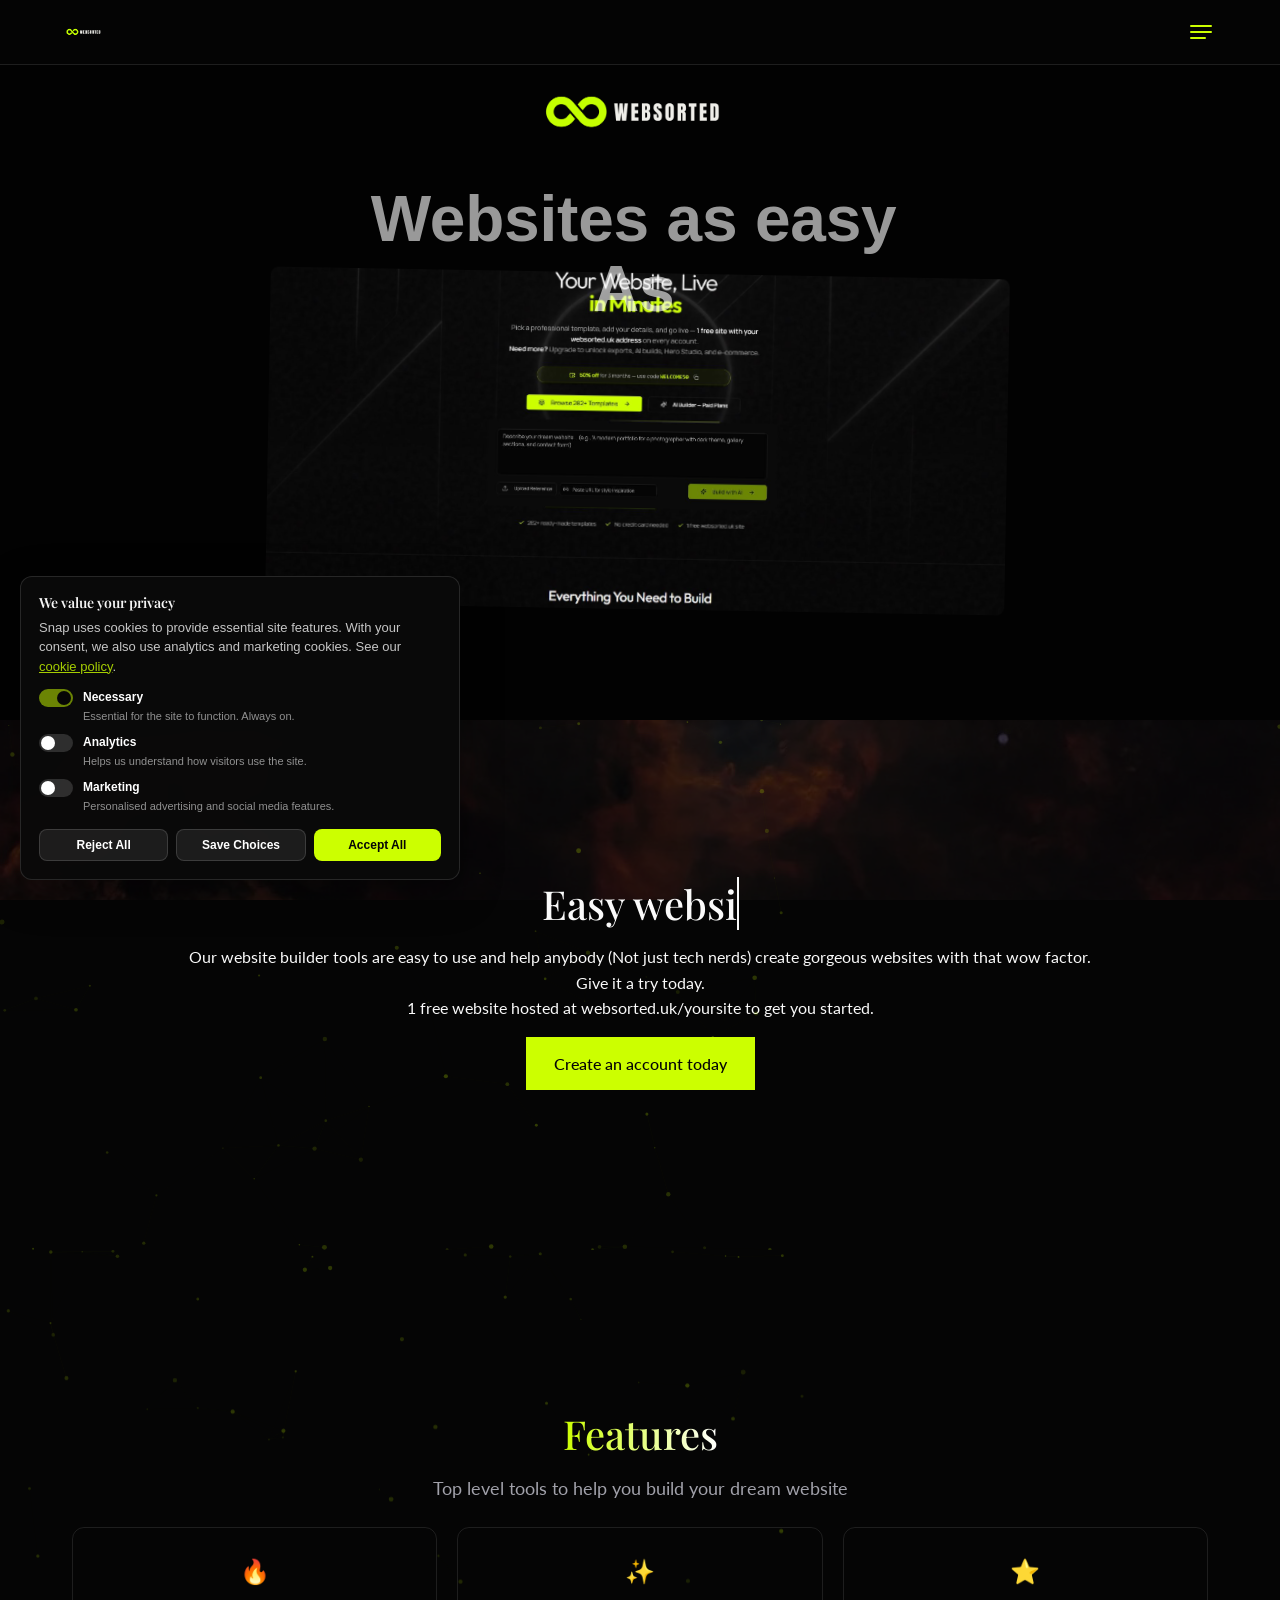
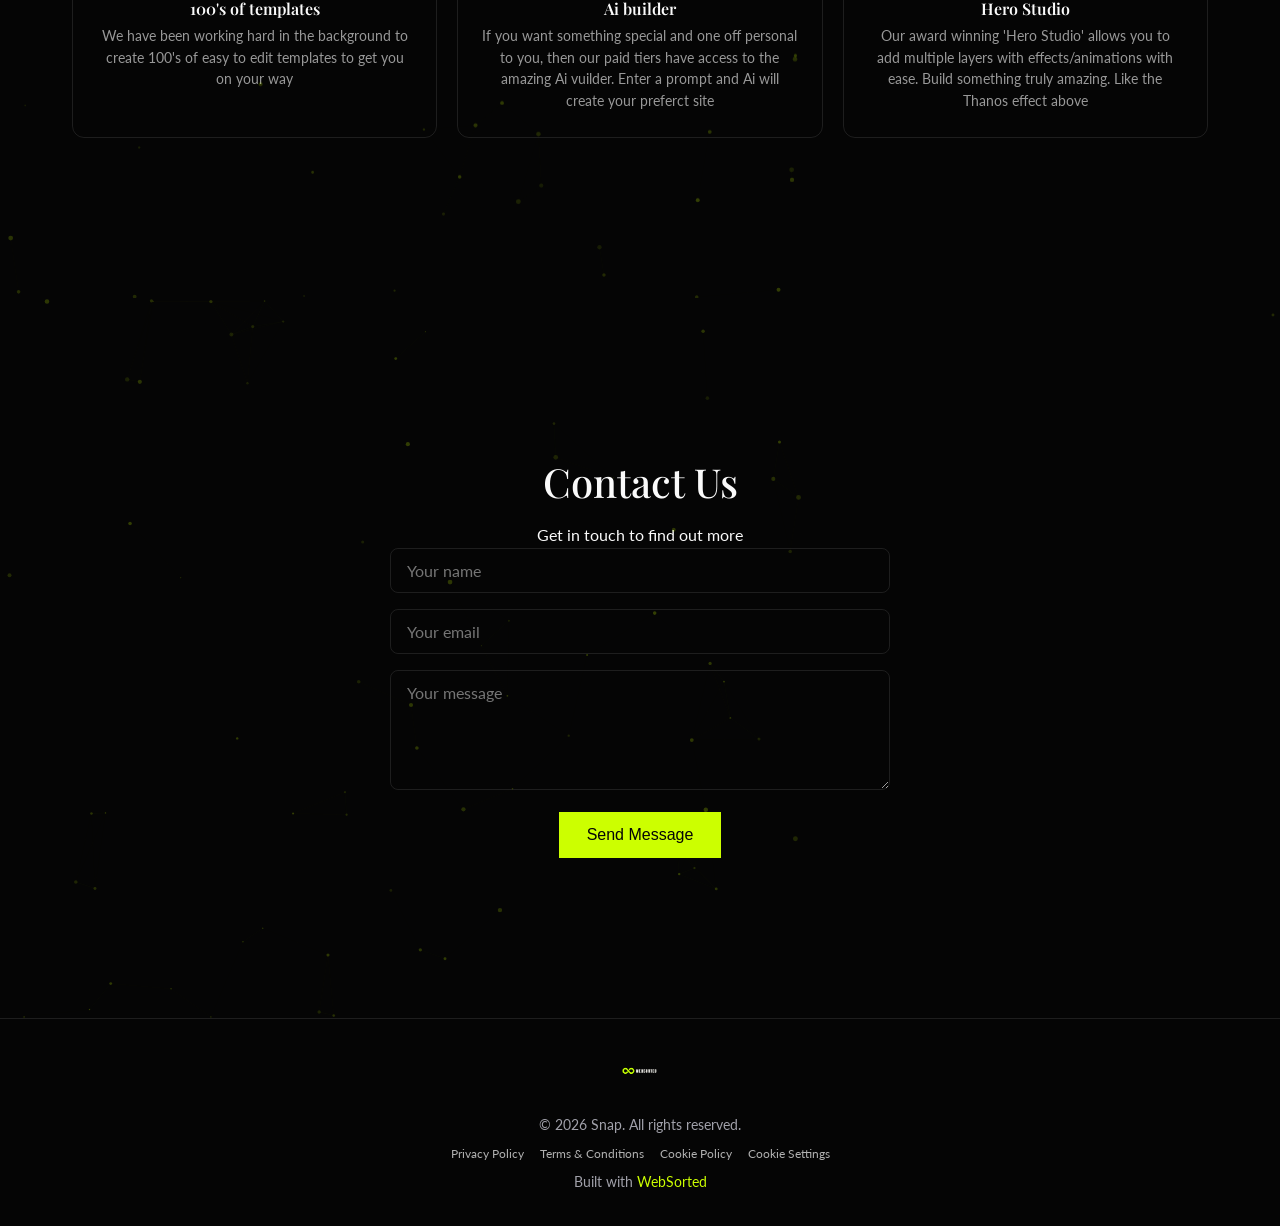
==== commit 3b30d9e3: "Deploy from WebSorted" ====
--- a/index.html
+++ b/index.html
@@ -129,7 +129,7 @@
 <div class="section" style="position:relative;overflow:hidden;" data-particles='{"color": "#CCFF00", "count": 75, "speed": 0.5, "opacity": 0.3}'><div class="ws-scroll-fade-up">
     <section id="about" class="section section-centered">
         <div class="container">
-            <h2 class="ws-align-center"><span class="ws-text-typing" data-typewriter="Easy websites"></span></h2><p class="text"><p>Our website builder tools are easy to use and help anybody (Not just tech nerds) create gorgeous websites with that wow factor.</p><p></p><p>Give it a try today.</p><p></p><p>1 free website hosted at websorted.uk/yoursite to get you started.</p></p><div style="margin-top:1rem;"><div class="ws-align-center"><a href="https://ai-site-gen-18.preview.emergentagent.com/pricing" class="btn btn-primary">Create an account today</a></div></div>
+            <h2 class="ws-align-center"><span class="ws-text-typing" data-typewriter="Easy websites"></span></h2><p class="text"><p>Our website builder tools are easy to use and help anybody (Not just tech nerds) create gorgeous websites with that wow factor.</p><p></p><p>Give it a try today.</p><p></p><p>1 free website hosted at websorted.uk/yoursite to get you started.</p></p><div style="margin-top:1rem;"><div class="ws-align-center"><a href="https://websorted.uk/pricing" class="btn btn-primary">Create an account today</a></div></div>
             
             
             
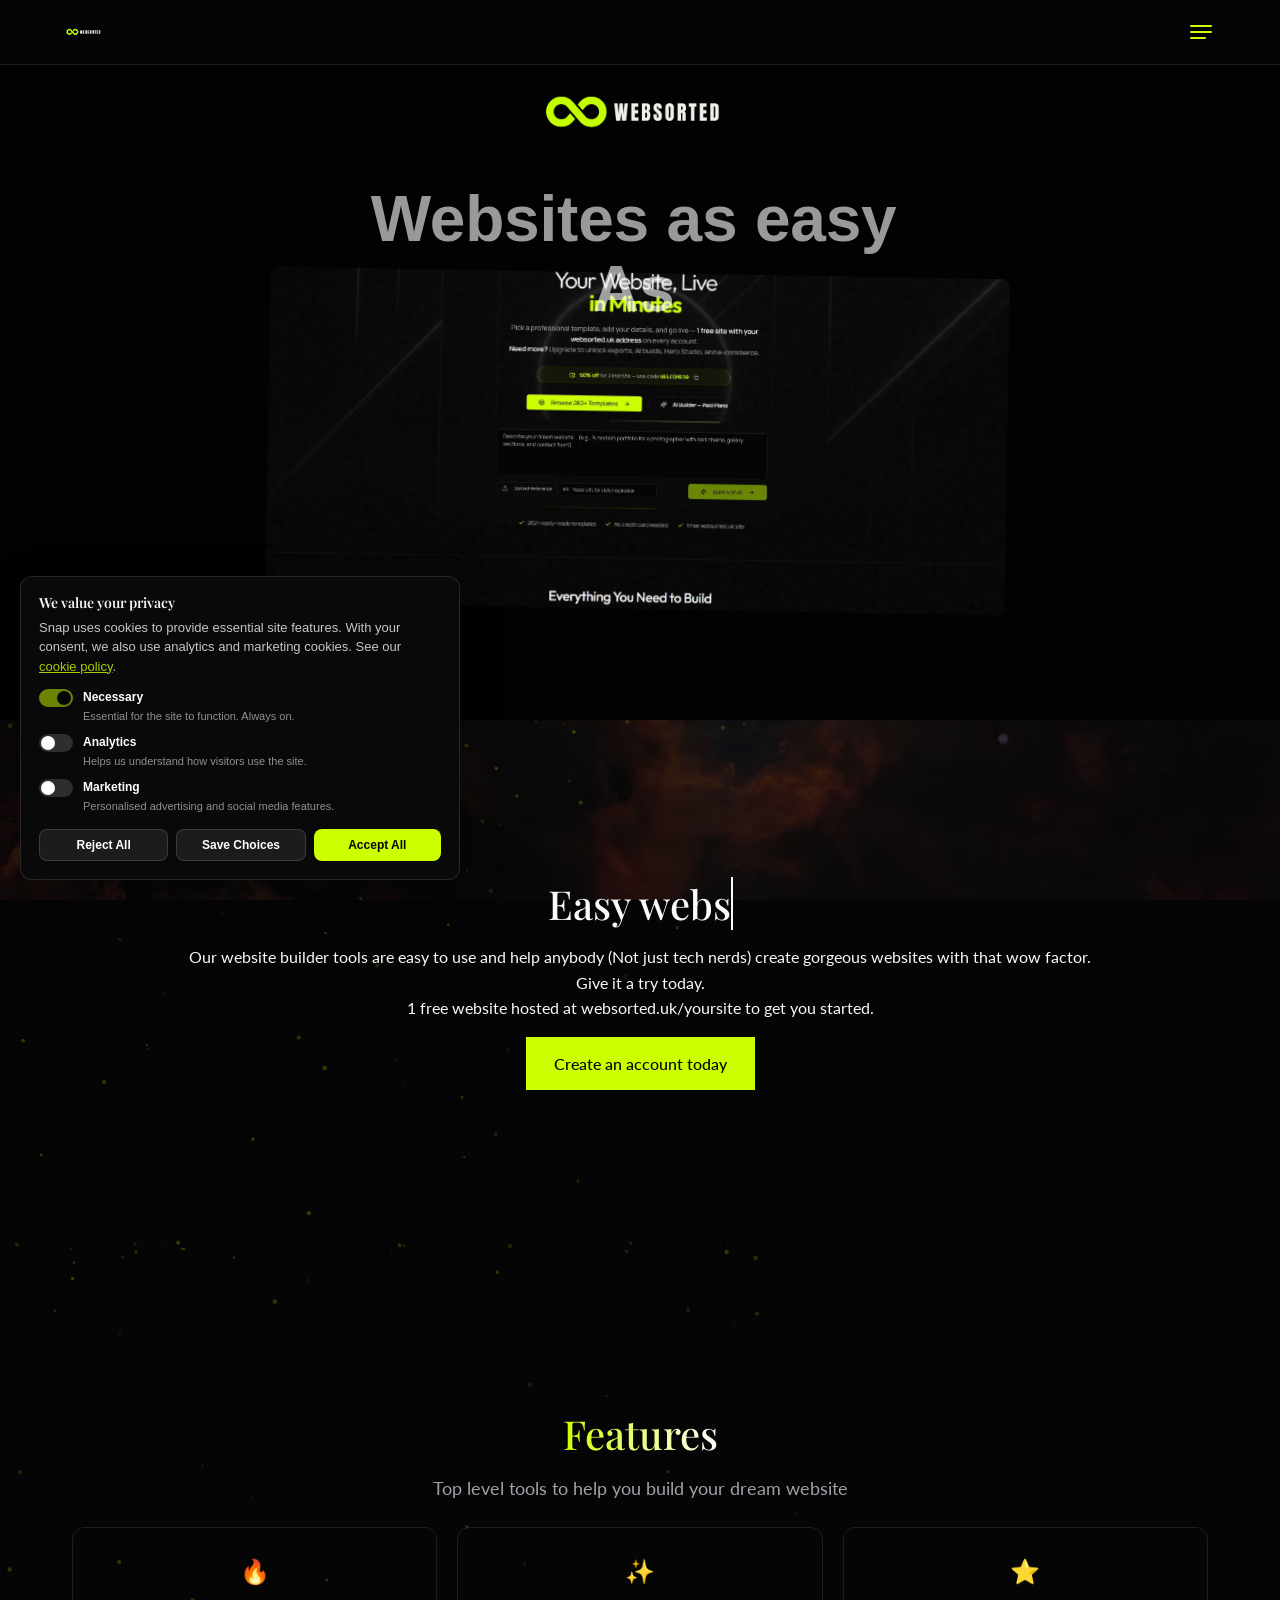
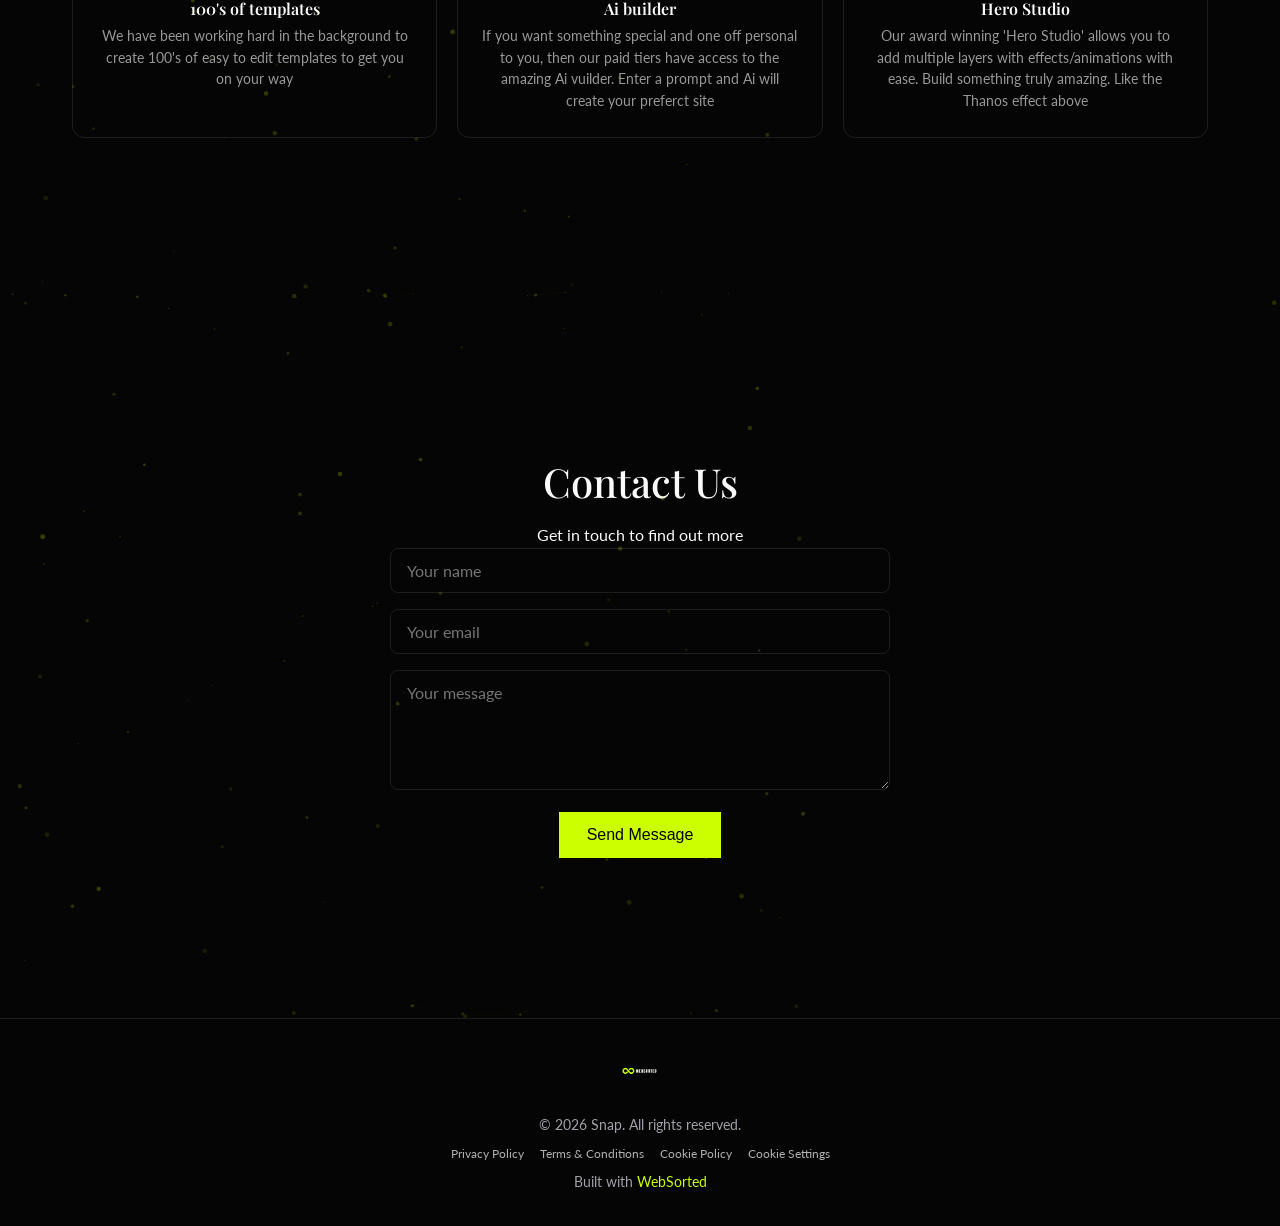
==== commit efa2ab5a: "Deploy from WebSorted" ====
--- a/index.html
+++ b/index.html
@@ -5,7 +5,7 @@
     <meta name="viewport" content="width=device-width, initial-scale=1.0">
     <meta name="description" content="Snap - Exquisite dining experience">
     <title>Snap</title>
-    
+    <link rel="icon" href="[data-uri]"><link rel="apple-touch-icon" href="[data-uri]">
     <link rel="canonical" href="https://arzcakes.github.io/snap/">
     <meta property="og:site_name" content="Snap">
     <meta property="og:type" content="website">
@@ -114,7 +114,7 @@
         <div class="ws-hero-canvas" style="position:relative;left:0;width:100%;height:100%;overflow:visible;">
         <div id="ws-layer-dqz6ow4k2" class="ws-hero-layer" style="position:absolute;left:19.833333333333336%;width:60%;top:34.41%;height:60%;z-index:0;transform:rotate(1deg);overflow:visible;" data-scroll-from='{"opacity": 0}' data-scroll-to='{"opacity": 1}' data-dust-layer="true"><div style="width:100%;height:100%;opacity:1;overflow:visible;"><div class="ws-dust-dissolve" data-dust-wind="160" data-dust-dir="scatter" style="width:100%;height:100%;position:relative;overflow:visible;"><img src="[data-uri]